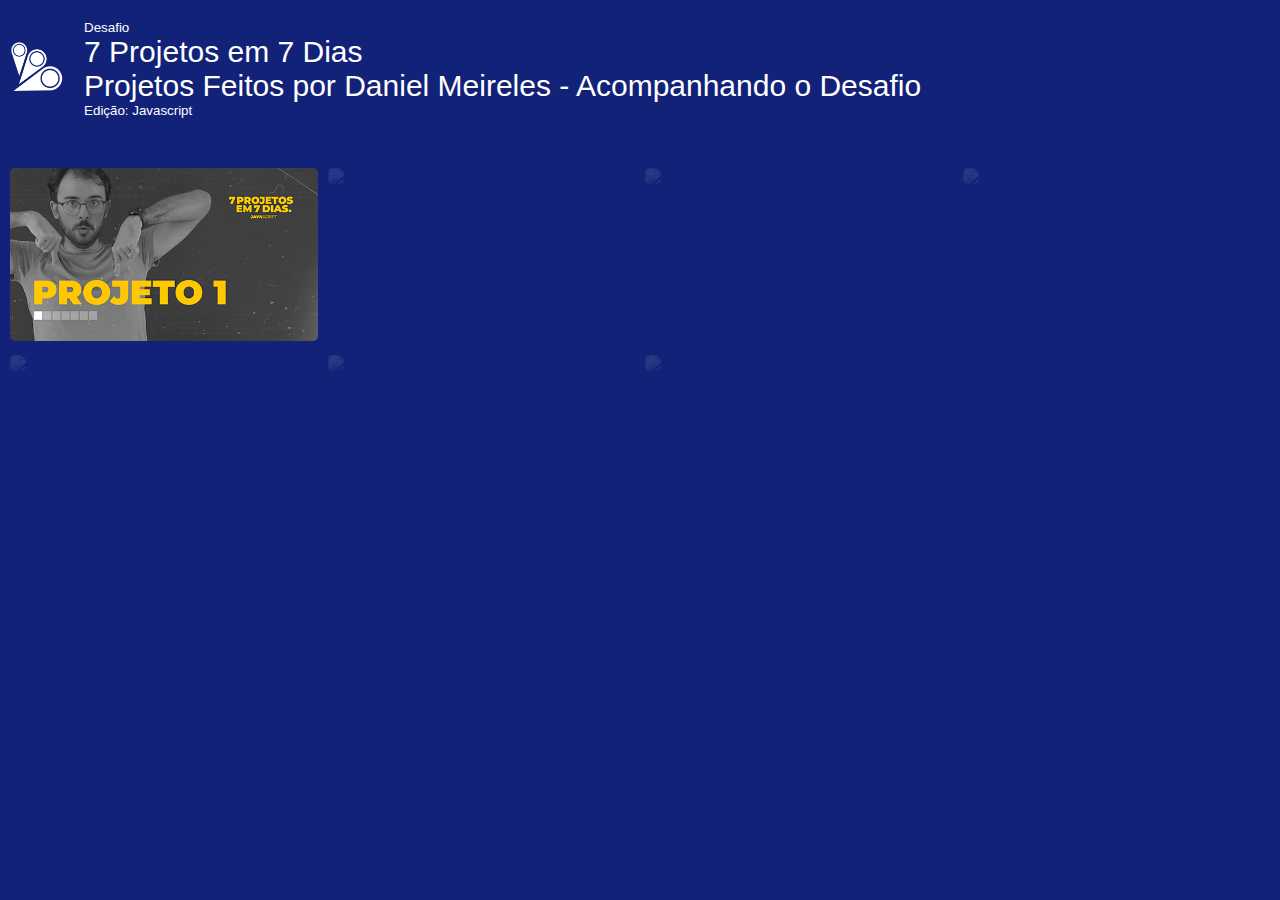
==== index.html @ 79ccdfd0 "criando um index para o gitpages" ====
<!DOCTYPE html>
<html lang="pt-br">

<head>
    <meta charset="UTF-8">
    <meta http-equiv="X-UA-Compatible" content="IE=edge">
    <meta name="viewport" content="width=device-width, initial-scale=1.0">
    <title>Desafio 7 Projetos em 7 Dias</title>
    <link rel="stylesheet" href="/lib/css/styles.css" />
</head>

<body>
    <div class="container">
        <section class="videoarea">
            <header>
                <div class="logo">
                    <img src="images/logo.png" alt="">
                </div>
                <div class="event">
                    <small>Desafio</small>
                    <span>7 Projetos em 7 Dias</span>
                    <span>Projetos Feitos por Daniel Meireles - Acompanhando o Desafio</span>
                    <small>Edição: Javascript</small>
                </div>
            </header>
        </section>
        <section class="list">
            <div class="item active">
                <a href="./1d/index.html">
                    <img src="images/projeto-1.png" />
                </a>
            </div>
            <div class="item ">
                <a>
                    <img src="images/projeto-2.png" />
                </a>
            </div>
            <div class="item ">
                <a>
                    <img src="images/projeto-3.png" />
                </a>
            </div>
            <div class="item ">
                <a>
                    <img src="images/projeto-4.png" />
                </a>
            </div>
            <div class="item ">
                <a>
                    <img src="images/projeto-5.png" />
                </a>
            </div>
            <div class="item ">
                <a>
                    <img src="images/projeto-6.png" />
                </a>
            </div>
            <div class="item ">
                <a>
                    <img src="images/projeto-7.png" />
                </a>
            </div>
        </section>
    </div>
</body>
</html>
---- lib/css/styles.css ----
* {
    margin: 0;
    padding: 0;
    box-sizing: border-box;
}
body {
    min-height: 100vh;
    background: #132279;
    color: #FFF;
    font-family: Arial, Helvetica, sans-serif;
    display: flex;
    flex-direction: column;
    align-items: center;
}

.banner {
    background-color: #040b30;
    display: flex;
    align-items: center;
    width: 100%;
    max-width: 1300px;
    padding: 40px;
    border-radius: 10px;
    margin-bottom: 50px;
}
.banner--left {
    flex: 1;
}
.banner--left h1 {
    margin-bottom: 20px;
}
.banner--left span {
    display: inline-block;
    border: 2px dotted #FFFF00;
    color: #FFFF00;
    padding: 10px;
    font-size: 20px;
}
.banner--left a {
    display: inline-block;
    padding: 12px 30px;
    border: 2px solid #FFFF00;
    border-radius: 5px;
    color: #000;
    font-size: 17px;
    font-weight: bold;
    text-decoration: none;
    background-color: #FFFF00;
}
.banner--left a:hover {
    background: none;
    color: #FFF;
}
.banner--right {
    flex: 1;
}
.banner--right li {
    margin: 10px 0;
    font-size: 18px;
}
.countdown {
    display: flex;
    margin-top: 20px;
    margin-bottom: 30px;
}
.countdown .c_h,
.countdown .c_m,
.countdown .c_s {
    width: 60px;
    height: 60px;
    border: 2px solid #FFF;
    border-radius: 50%;
    display: flex;
    justify-content: center;
    align-items: center;
    margin-right: 10px;
    font-size: 30px;
}

.container {
    width: 100%;
    display: flex;
    flex-direction: column;
    align-items: center;
}

.videoarea {
    width: 100%;
    max-width: 1300px;
}

header {
    display: flex;
    width: 100%;
    max-width: 1300px;
    align-items: center;
    padding: 20px 10px;
}
header .logo {
    margin-right: 20px;
}
header .logo img {
    width: auto;
    height: 50px;
}
header .event {
    display: flex;
    flex-direction: column;
}
header .event span {
    font-size: 30px;
}
header .watching {
    flex: 1;
    display: flex;
    flex-direction: column;
    align-items: flex-end;
}
header .watching span {
    font-size: 24px;
    color: #FFFF00;
}

.video {
    width: 100%;
    max-width: 1300px;
    box-shadow: 0px 0px 5px rgba(0, 0, 0, 0.3);
    background-color: rgba(0, 0, 0, 0.1);
    border-radius: 5px;
    padding: 10px;
}

.videoembed {
    position: relative;
    display: block;
    height: 0px;
    padding: 0px 0px 56.25%;
    overflow: hidden;
}
.videoembed iframe {
    position: absolute;
    top: 0px;
    bottom: 0px;
    left: 0px;
    width: 100%;
    height: 100%;
    border: 0px;
}

.info {
    display: flex;
    align-items: center;
    justify-content: space-between;
    margin: 20px 10px;
}
.info .rightside {
    display: flex;
}
.info .rightside a {
    margin-left: 10px;
}
.info a {
    display: block;
    padding: 12px 30px;
    border: 2px solid #3e52c0;
    border-radius: 5px;
    color: #FFF;
    font-size: 17px;
    text-decoration: none;
    background-color: #040b30;
}
.info a:hover {
    background-color: #3e52c0;
}

.list {
    display: grid;
    grid-template-columns: repeat(4, 1fr);
    gap: 10px;
    margin: 20px;
    width: 100%;
    max-width: 1300px;
    padding: 10px;
}

.item {
    flex: 1;
    min-width: 150px;
}
.item.active:hover {
    opacity: 0.7;
}

.item img {
    width: 100%;
    height: auto;
    border-radius: 5px;
    filter: grayscale(100%);
    opacity: 0.1;
}
.item.active img {
    filter: grayscale(0%);
    opacity: 1;
}

footer {
    margin: 20px 0;
    font-size: 13px;
    text-align: center;
    margin-bottom: 30px;
}
footer a {
    color: #FFF;
    text-decoration: none;
}
footer a:hover {
    text-decoration: underline;
}

.questions {
    margin-bottom: 30px;
    font-size: 30px;
}

@media (max-width: 730px) {

    .list {
        grid-template-columns: repeat(2, 1fr);
    }
}

@media (max-width: 500px) {
    header {
        flex-direction: column;
    }
    header .logo,
    header .event {
        margin-bottom: 20px;
        text-align: center;
    }
    header .watching {
        align-items: center;
        border-top: 1px solid rgba(255, 255, 255, 0.2);
        width: 100%;
        padding-top: 15px;
    }
    .list {
        grid-template-columns: repeat(2, 1fr);
    }

    .banner {
        flex-direction: column;
    }
    .banner--left {
        margin-bottom: 30px;
    }
}
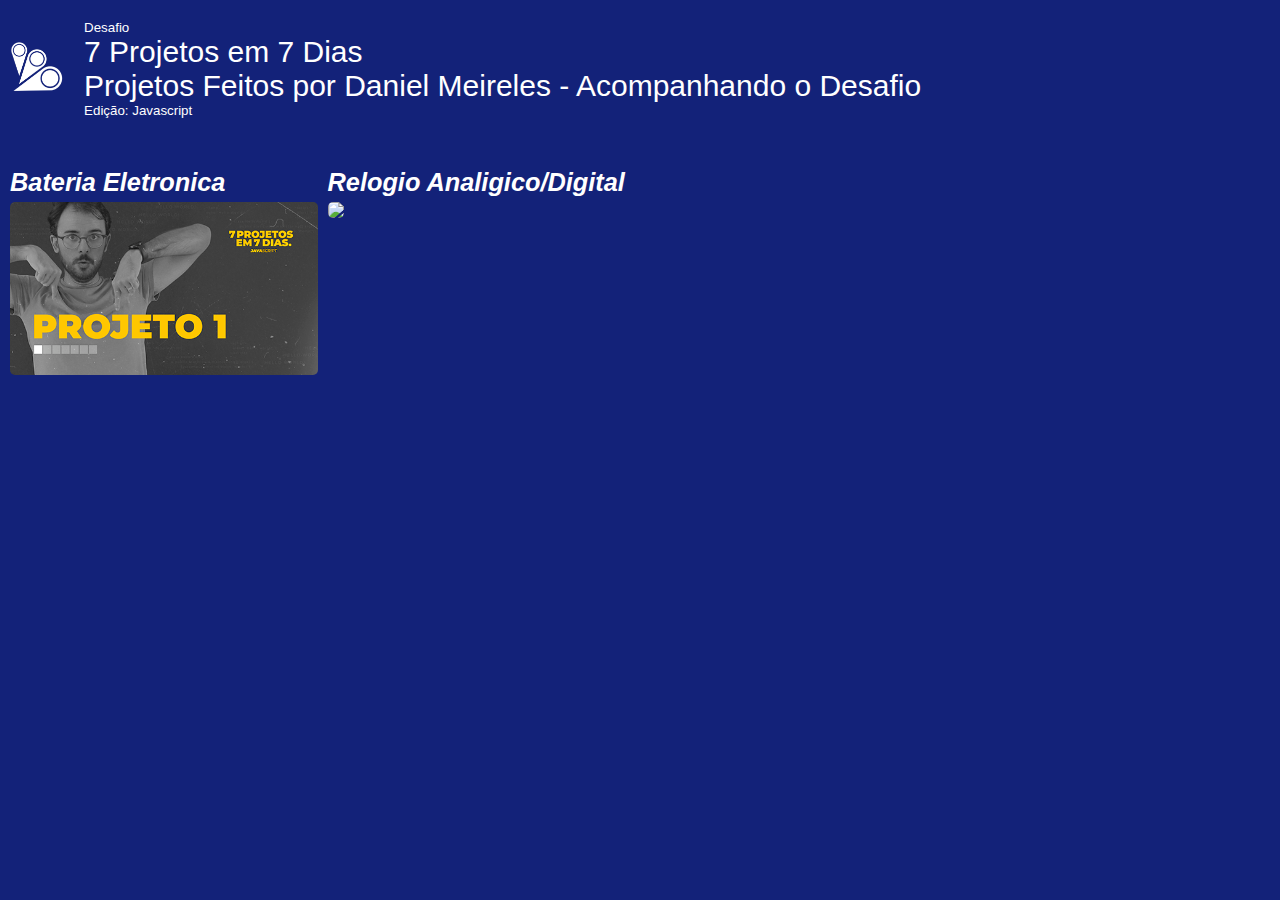
==== commit 0e92539d: "ajustando pasta principal dos projetos" ====
--- a/index.html
+++ b/index.html
@@ -6,7 +6,7 @@
     <meta http-equiv="X-UA-Compatible" content="IE=edge">
     <meta name="viewport" content="width=device-width, initial-scale=1.0">
     <title>Desafio 7 Projetos em 7 Dias</title>
-    <link rel="stylesheet" href="/lib/css/styles.css" />
+    <link rel="stylesheet" href="assets/css/styles.css" />
 </head>
 
 <body>
@@ -26,40 +26,47 @@
         </section>
         <section class="list">
             <div class="item active">
+                <h3 class="item-title">Bateria Eletronica</h3>
                 <a href="./1d/index.html">
                     <img src="images/projeto-1.png" />
                 </a>
             </div>
-            <div class="item ">
-                <a>
+            <div class="item active">
+                <h3 class="item-title">Relogio Analigico/Digital</h3>
+                <a href="./2d/index.html">
                     <img src="images/projeto-2.png" />
                 </a>
             </div>
-            <div class="item ">
-                <a>
+            <!-- <div class="item ">
+                <h3 class="item-title"></h3>
+                <a href="./3d/index.html">
                     <img src="images/projeto-3.png" />
                 </a>
             </div>
             <div class="item ">
-                <a>
+                <h3 class="item-title"></h3>
+                <a href="./4d/index.html">
                     <img src="images/projeto-4.png" />
                 </a>
             </div>
             <div class="item ">
-                <a>
+                <h3 class="item-title"></h3>
+                <a href="./5d/index.html">
                     <img src="images/projeto-5.png" />
                 </a>
             </div>
             <div class="item ">
-                <a>
+                <h3 class="item-title"></h3>
+                <a href="./6d/index.html">
                     <img src="images/projeto-6.png" />
                 </a>
             </div>
             <div class="item ">
-                <a>
+                <h3 class="item-title"></h3>
+                <a href="./7d/index.html">
                     <img src="images/projeto-7.png" />
                 </a>
-            </div>
+            </div> -->
         </section>
     </div>
 </body>
--- a/assets/css/styles.css
+++ b/assets/css/styles.css
@@ -0,0 +1,262 @@
+* {
+    margin: 0;
+    padding: 0;
+    box-sizing: border-box;
+}
+body {
+    min-height: 100vh;
+    background: #132279;
+    color: #FFF;
+    font-family: Arial, Helvetica, sans-serif;
+    display: flex;
+    flex-direction: column;
+    align-items: center;
+}
+
+.banner {
+    background-color: #040b30;
+    display: flex;
+    align-items: center;
+    width: 100%;
+    max-width: 1300px;
+    padding: 40px;
+    border-radius: 10px;
+    margin-bottom: 50px;
+}
+.banner--left {
+    flex: 1;
+}
+.banner--left h1 {
+    margin-bottom: 20px;
+}
+.banner--left span {
+    display: inline-block;
+    border: 2px dotted #FFFF00;
+    color: #FFFF00;
+    padding: 10px;
+    font-size: 20px;
+}
+.banner--left a {
+    display: inline-block;
+    padding: 12px 30px;
+    border: 2px solid #FFFF00;
+    border-radius: 5px;
+    color: #000;
+    font-size: 17px;
+    font-weight: bold;
+    text-decoration: none;
+    background-color: #FFFF00;
+}
+.banner--left a:hover {
+    background: none;
+    color: #FFF;
+}
+.banner--right {
+    flex: 1;
+}
+.banner--right li {
+    margin: 10px 0;
+    font-size: 18px;
+}
+.countdown {
+    display: flex;
+    margin-top: 20px;
+    margin-bottom: 30px;
+}
+.countdown .c_h,
+.countdown .c_m,
+.countdown .c_s {
+    width: 60px;
+    height: 60px;
+    border: 2px solid #FFF;
+    border-radius: 50%;
+    display: flex;
+    justify-content: center;
+    align-items: center;
+    margin-right: 10px;
+    font-size: 30px;
+}
+
+.container {
+    width: 100%;
+    display: flex;
+    flex-direction: column;
+    align-items: center;
+}
+
+.videoarea {
+    width: 100%;
+    max-width: 1300px;
+}
+
+header {
+    display: flex;
+    width: 100%;
+    max-width: 1300px;
+    align-items: center;
+    padding: 20px 10px;
+}
+header .logo {
+    margin-right: 20px;
+}
+header .logo img {
+    width: auto;
+    height: 50px;
+}
+header .event {
+    display: flex;
+    flex-direction: column;
+}
+header .event span {
+    font-size: 30px;
+}
+header .watching {
+    flex: 1;
+    display: flex;
+    flex-direction: column;
+    align-items: flex-end;
+}
+header .watching span {
+    font-size: 24px;
+    color: #FFFF00;
+}
+
+.video {
+    width: 100%;
+    max-width: 1300px;
+    box-shadow: 0px 0px 5px rgba(0, 0, 0, 0.3);
+    background-color: rgba(0, 0, 0, 0.1);
+    border-radius: 5px;
+    padding: 10px;
+}
+
+.videoembed {
+    position: relative;
+    display: block;
+    height: 0px;
+    padding: 0px 0px 56.25%;
+    overflow: hidden;
+}
+.videoembed iframe {
+    position: absolute;
+    top: 0px;
+    bottom: 0px;
+    left: 0px;
+    width: 100%;
+    height: 100%;
+    border: 0px;
+}
+
+.info {
+    display: flex;
+    align-items: center;
+    justify-content: space-between;
+    margin: 20px 10px;
+}
+.info .rightside {
+    display: flex;
+}
+.info .rightside a {
+    margin-left: 10px;
+}
+.info a {
+    display: block;
+    padding: 12px 30px;
+    border: 2px solid #3e52c0;
+    border-radius: 5px;
+    color: #FFF;
+    font-size: 17px;
+    text-decoration: none;
+    background-color: #040b30;
+}
+.info a:hover {
+    background-color: #3e52c0;
+}
+
+.list {
+    display: grid;
+    grid-template-columns: repeat(4, 1fr);
+    gap: 10px;
+    margin: 20px;
+    width: 100%;
+    max-width: 1300px;
+    padding: 10px;
+}
+
+.item {
+    flex: 1;
+    min-width: 150px;
+}
+.item-title {
+    font-size: 19pt;
+    margin-bottom: 5px;
+    font-style: italic;
+}
+.item.active:hover {
+    opacity: 0.7;
+}
+
+.item img {
+    width: 100%;
+    height: auto;
+    border-radius: 5px;
+    filter: grayscale(100%);
+    opacity: 0.1;
+}
+.item.active img {
+    filter: grayscale(0%);
+    opacity: 1;
+}
+
+footer {
+    margin: 20px 0;
+    font-size: 13px;
+    text-align: center;
+    margin-bottom: 30px;
+}
+footer a {
+    color: #FFF;
+    text-decoration: none;
+}
+footer a:hover {
+    text-decoration: underline;
+}
+
+.questions {
+    margin-bottom: 30px;
+    font-size: 30px;
+}
+
+@media (max-width: 730px) {
+
+    .list {
+        grid-template-columns: repeat(2, 1fr);
+    }
+}
+
+@media (max-width: 500px) {
+    header {
+        flex-direction: column;
+    }
+    header .logo,
+    header .event {
+        margin-bottom: 20px;
+        text-align: center;
+    }
+    header .watching {
+        align-items: center;
+        border-top: 1px solid rgba(255, 255, 255, 0.2);
+        width: 100%;
+        padding-top: 15px;
+    }
+    .list {
+        grid-template-columns: repeat(2, 1fr);
+    }
+
+    .banner {
+        flex-direction: column;
+    }
+    .banner--left {
+        margin-bottom: 30px;
+    }
+}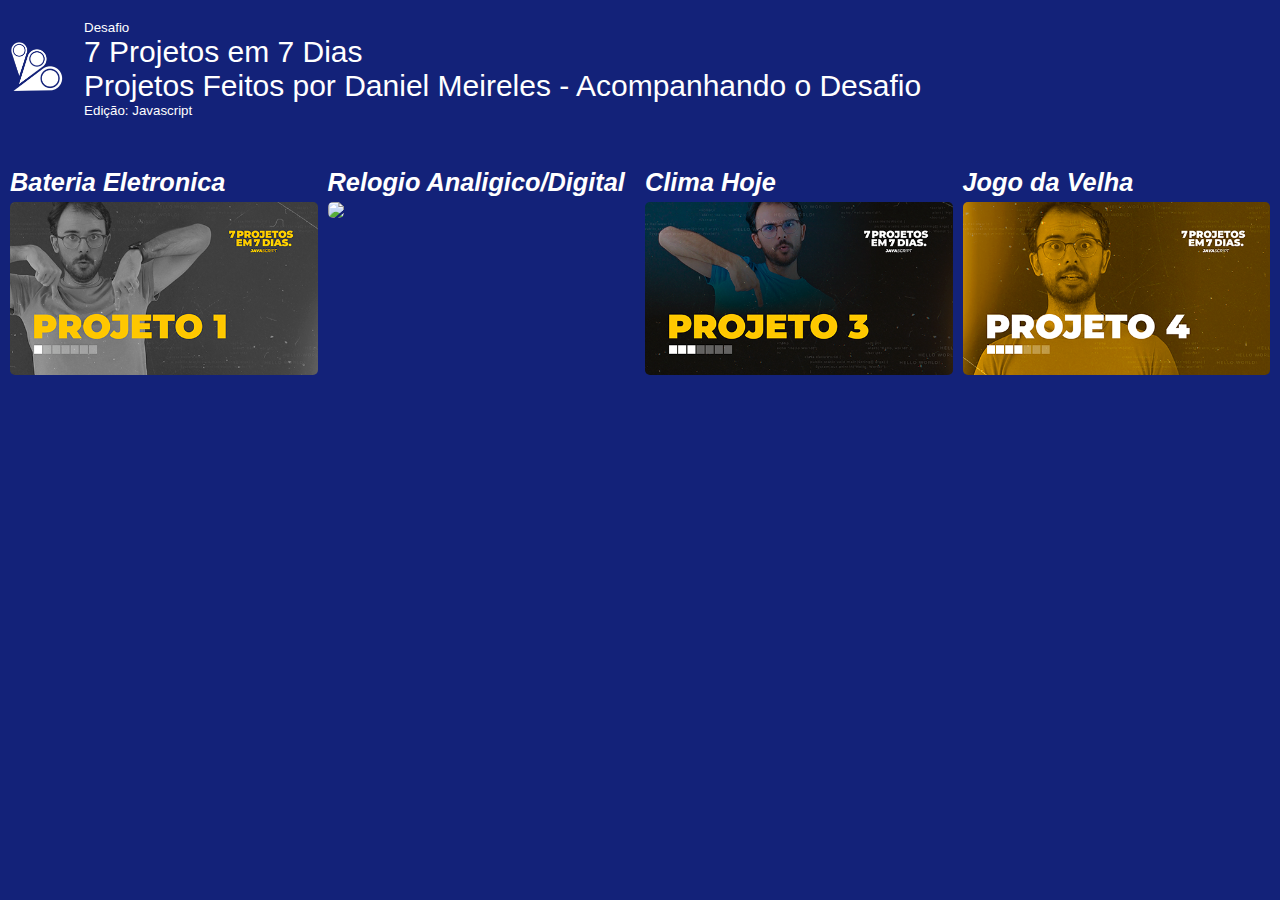
==== commit c6a19f16: "finalizando o desafio dia 4" ====
--- a/index.html
+++ b/index.html
@@ -27,46 +27,46 @@
         <section class="list">
             <div class="item active">
                 <h3 class="item-title">Bateria Eletronica</h3>
-                <a href="./1d/index.html">
+                <a href="./1d/index.html" target="_blank">
                     <img src="images/projeto-1.png" />
                 </a>
             </div>
             <div class="item active">
                 <h3 class="item-title">Relogio Analigico/Digital</h3>
-                <a href="./2d/index.html">
+                <a href="./2d/index.html" target="_blank">
                     <img src="images/projeto-2.png" />
+                </a>
+            </div>
+            <div class="item active">
+                <h3 class="item-title">Clima Hoje</h3>
+                <a href="./3d/index.html" target="_blank">
+                    <img src="images/projeto-3.png" />
+                </a>
+            </div>
+            <div class="item active">
+                <h3 class="item-title">Jogo da Velha</h3>
+                <a href="./4d/index.html" target="_blank">
+                    <img src="images/projeto-4.png" />
                 </a>
             </div>
             <!-- <div class="item ">
                 <h3 class="item-title"></h3>
-                <a href="./3d/index.html">
-                    <img src="images/projeto-3.png" />
-                </a>
-            </div>
-            <div class="item ">
-                <h3 class="item-title"></h3>
-                <a href="./4d/index.html">
-                    <img src="images/projeto-4.png" />
-                </a>
-            </div>
-            <div class="item ">
-                <h3 class="item-title"></h3>
-                <a href="./5d/index.html">
+                <a href="./5d/index.html" target="_blank">
                     <img src="images/projeto-5.png" />
                 </a>
             </div>
             <div class="item ">
                 <h3 class="item-title"></h3>
-                <a href="./6d/index.html">
+                <a href="./6d/index.html" target="_blank">
                     <img src="images/projeto-6.png" />
                 </a>
             </div>
             <div class="item ">
                 <h3 class="item-title"></h3>
-                <a href="./7d/index.html">
+                <a href="./7d/index.html" target="_blank">
                     <img src="images/projeto-7.png" />
                 </a>
-            </div> -->
+            </div>  -->
         </section>
     </div>
 </body>
--- a/assets/css/styles.css
+++ b/assets/css/styles.css
@@ -182,7 +182,6 @@
     max-width: 1300px;
     padding: 10px;
 }
-
 .item {
     flex: 1;
     min-width: 150px;
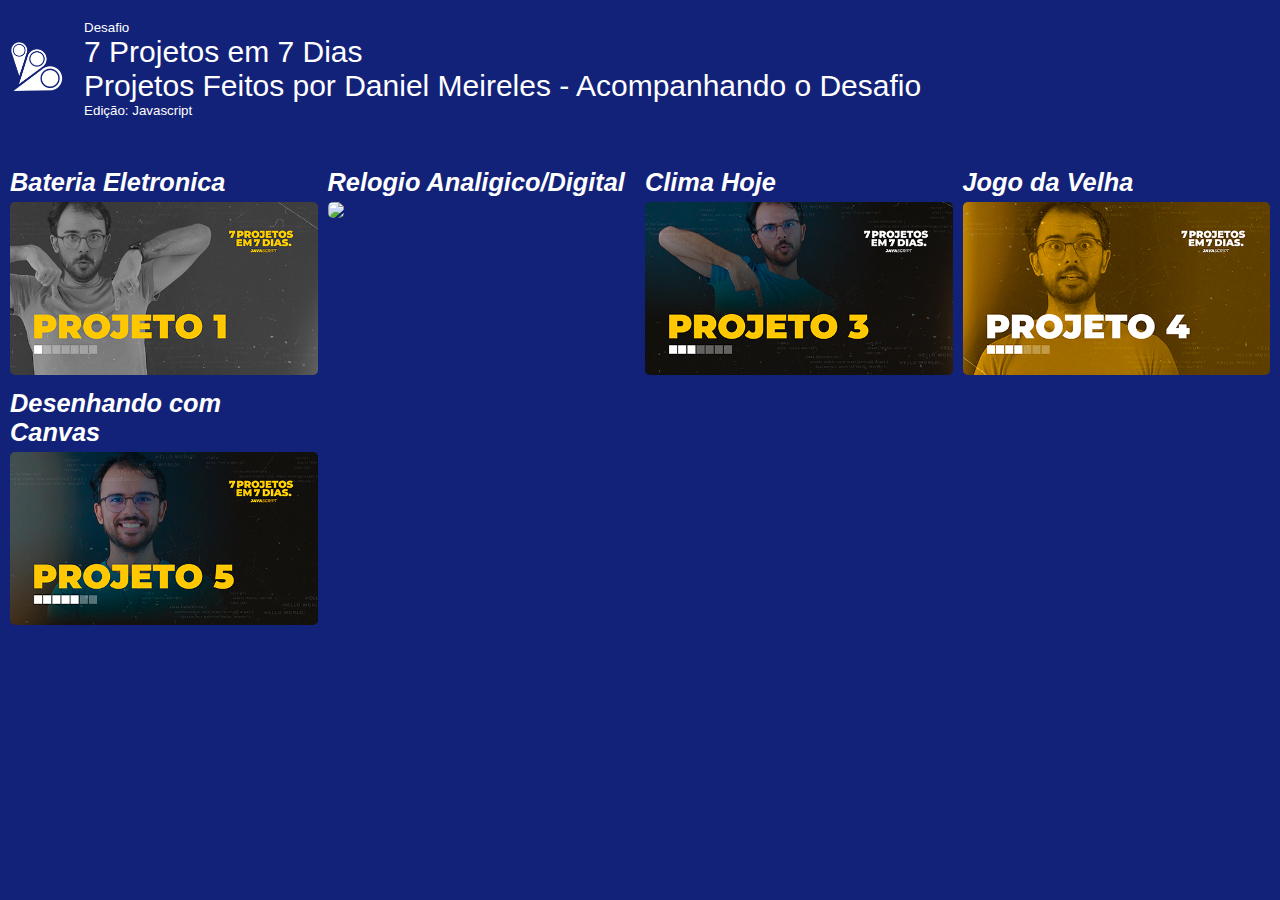
==== commit 6f499a1d: "finalizando dia 5" ====
--- a/index.html
+++ b/index.html
@@ -49,12 +49,13 @@
                     <img src="images/projeto-4.png" />
                 </a>
             </div>
-            <!-- <div class="item ">
-                <h3 class="item-title"></h3>
+            <div class="item  active">
+                <h3 class="item-title">Desenhando com Canvas</h3>
                 <a href="./5d/index.html" target="_blank">
                     <img src="images/projeto-5.png" />
                 </a>
             </div>
+            <!-- 
             <div class="item ">
                 <h3 class="item-title"></h3>
                 <a href="./6d/index.html" target="_blank">
--- a/assets/css/styles.css
+++ b/assets/css/styles.css
@@ -225,8 +225,14 @@
     margin-bottom: 30px;
     font-size: 30px;
 }
-
-@media (max-width: 730px) {
+@media (max-width: 1200px) {
+
+    .list {
+        grid-template-columns: repeat(3, 1fr);
+    }
+}
+
+@media (max-width: 900px) {
 
     .list {
         grid-template-columns: repeat(2, 1fr);
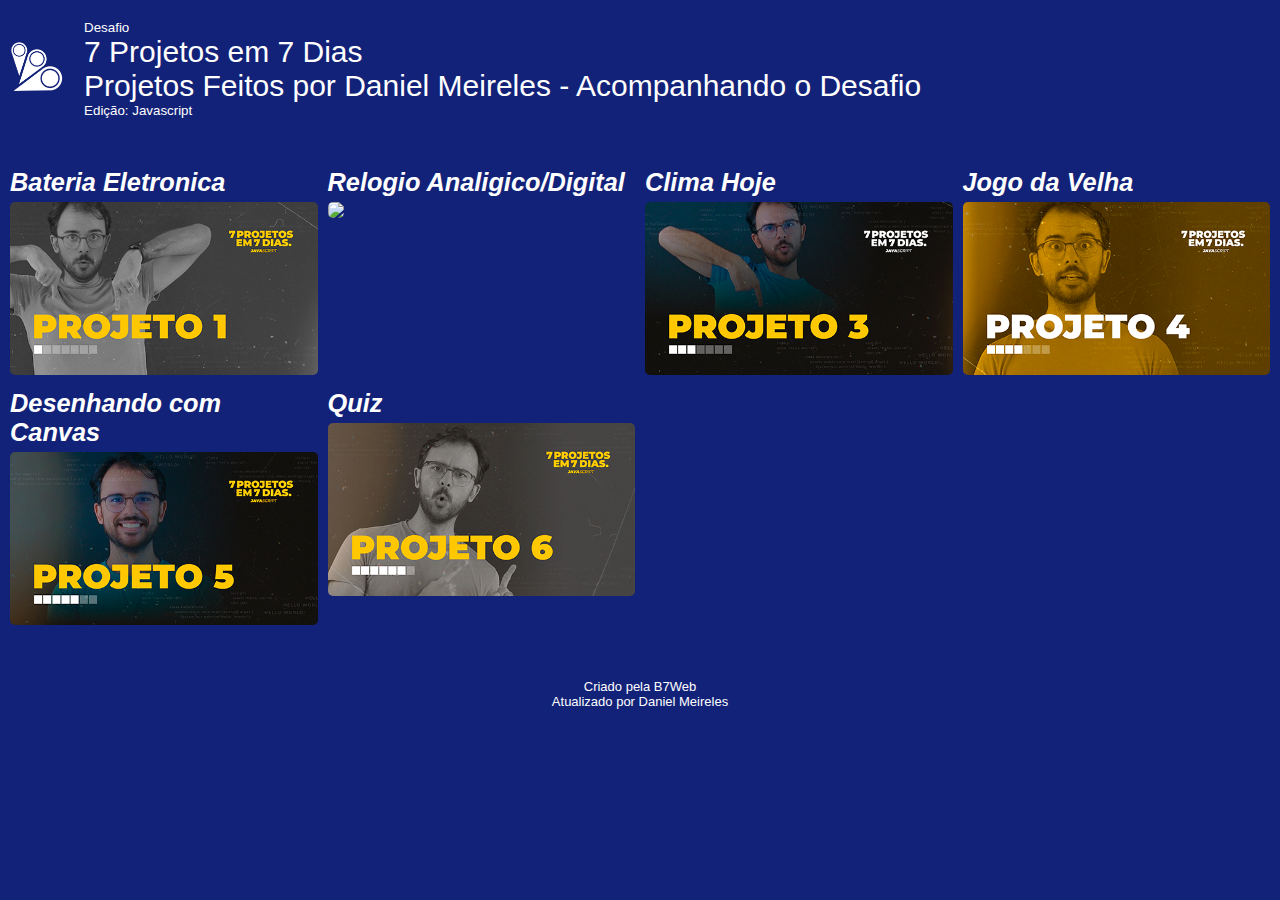
==== commit 6202d19a: "ajustes para merge" ====
--- a/index.html
+++ b/index.html
@@ -54,15 +54,14 @@
                 <a href="./5d/index.html" target="_blank">
                     <img src="images/projeto-5.png" />
                 </a>
-            </div>
-            <!-- 
-            <div class="item ">
-                <h3 class="item-title"></h3>
+            </div>            
+            <div class="item active">
+                <h3 class="item-title">Quiz</h3>
                 <a href="./6d/index.html" target="_blank">
                     <img src="images/projeto-6.png" />
                 </a>
             </div>
-            <div class="item ">
+            <!-- <div class="item ">
                 <h3 class="item-title"></h3>
                 <a href="./7d/index.html" target="_blank">
                     <img src="images/projeto-7.png" />
@@ -70,5 +69,9 @@
             </div>  -->
         </section>
     </div>
+    <footer>
+        <p>Criado pela B7Web</p>
+        <p>Atualizado por Daniel Meireles</p>
+    </footer>
 </body>
 </html>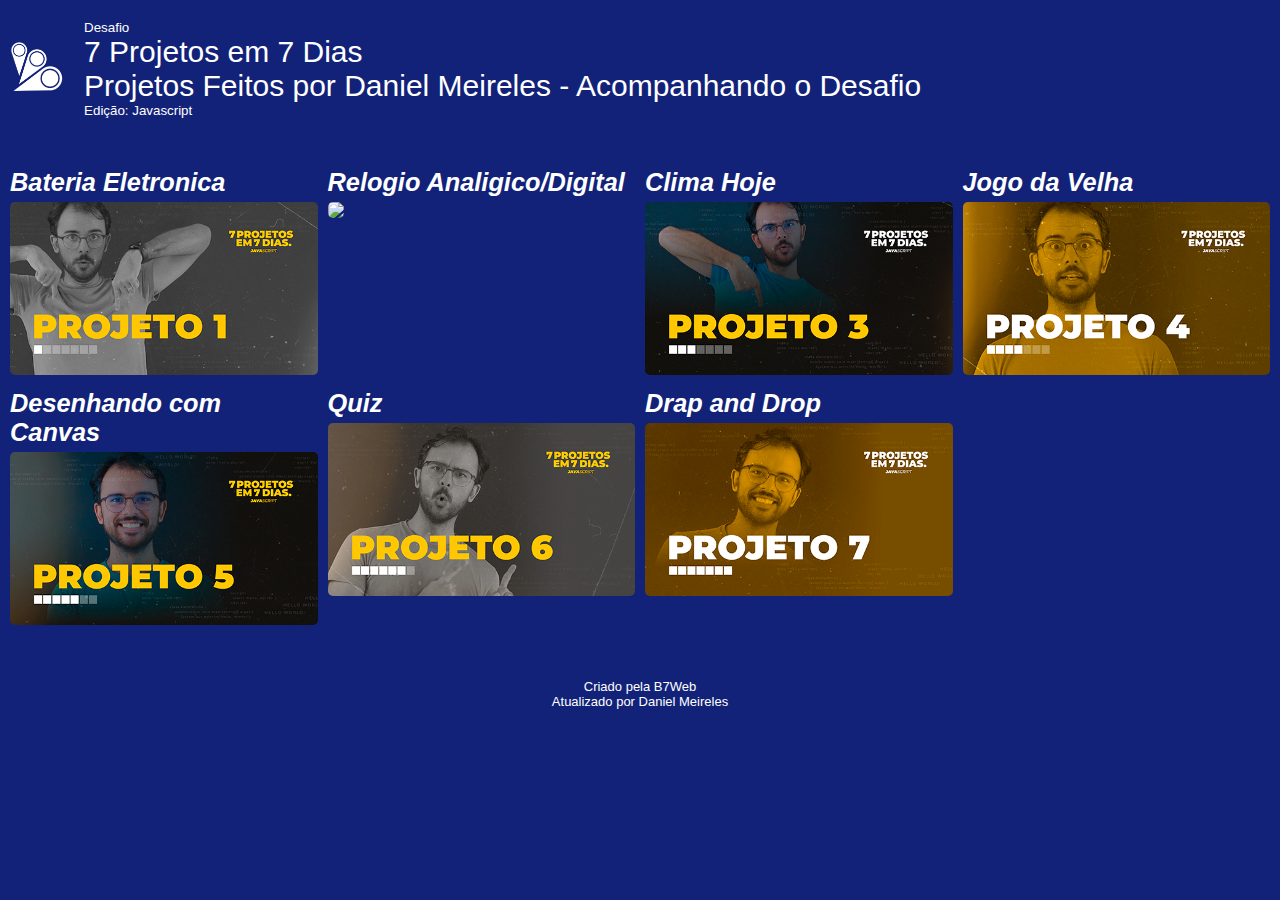
==== commit 89850143: "finalizando ultimo desafio" ====
--- a/index.html
+++ b/index.html
@@ -61,12 +61,12 @@
                     <img src="images/projeto-6.png" />
                 </a>
             </div>
-            <!-- <div class="item ">
-                <h3 class="item-title"></h3>
+            <div class="item active">
+                <h3 class="item-title">Drap and Drop</h3>
                 <a href="./7d/index.html" target="_blank">
                     <img src="images/projeto-7.png" />
                 </a>
-            </div>  -->
+            </div>
         </section>
     </div>
     <footer>
